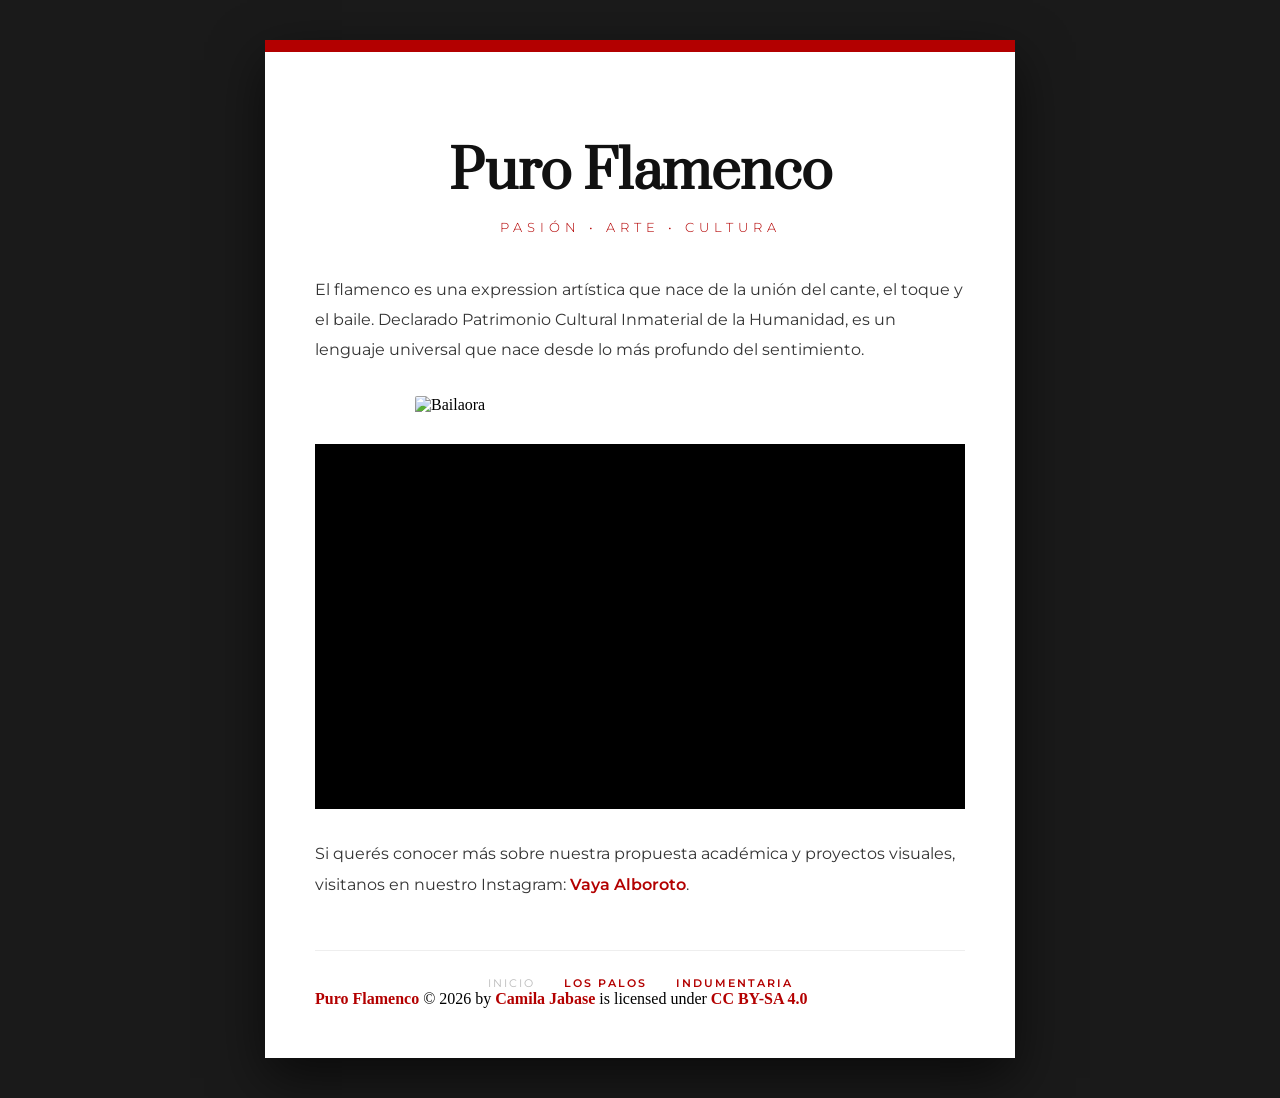
==== index.html @ e75fabd8 "Update index.html" ====
<!DOCTYPE html>
<html lang="es">
<head>
    <meta charset="UTF-8">
    <title>Puro Flamenco - Inicio</title>
    <link rel="stylesheet" href="style.css">
</head>
<body>

    <div class="contenedor-principal">
        <h1>Puro Flamenco</h1>
        <h2>Pasión • Arte • Cultura</h2>

        <p>
            El flamenco es una expression artística que nace de la unión del cante, el toque y el baile. Declarado Patrimonio Cultural Inmaterial de la Humanidad, es un lenguaje universal que nace desde lo más profundo del sentimiento.
        </p>
        
        <img src="https://www.escueladeflamencodeandalucia.es/wp-content/uploads/2023/10/flamenco-1.jpg" 
             class="foto-flamenco" 
             style="max-width: 450px; height: auto;" 
             alt="Bailaora">
        
        <div class="video-contenedor">
            <iframe src="https://www.youtube.com/embed/EWMv5dWEYvY" title="YouTube video player" frameborder="0" allow="accelerometer; autoplay; clipboard-write; encrypted-media; gyroscope; picture-in-picture; web-share" allowfullscreen></iframe>
        </div>

        <p>
            Si querés conocer más sobre nuestra propuesta académica y proyectos visuales, visitanos en nuestro Instagram: 
            <a href="https://www.instagram.com/vayaalboroto_flamenco/" target="_blank">Vaya Alboroto</a>.
        </p>

        <nav class="menu-navegacion">
            <span class="pagina-activa">Inicio</span>
            <a href="pagina2.html">Los Palos</a>
            <a href="pagina3.html">Indumentaria</a>
        </nav>

        <div class="licencia-cc">
            <a href="https://camilajabase-design.github.io/camijabase.LD/">Puro Flamenco </a> © 2026 by <a href="https://www.instagram.com/camijabase/">Camila Jabase</a> is licensed under <a href="https://creativecommons.org/licenses/by-sa/4.0/">CC BY-SA 4.0</a>
            <img src="https://mirrors.creativecommons.org/presskit/icons/cc.svg" alt="">
            <img src="https://mirrors.creativecommons.org/presskit/icons/by.svg" alt="">
            <img src="https://mirrors.creativecommons.org/presskit/icons/sa.svg" alt="">
        </div>
    </div> </body>
</html>
---- style.css ----
/* 1. FUENTES */
@import url('https://fonts.googleapis.com/css2?family=Montserrat:wght@300;400;600&family=Prata&display=swap');

/* 2. CONFIGURACIÓN DEL FONDO EXTERIOR */
html, body { 
    background-color: #1a1a1a !important; 
    margin: 0; 
    padding: 0; 
    min-height: 100vh; 
}

/* 3. CONTENEDOR PRINCIPAL (Lienzo blanco) */
.contenedor-principal {
    width: 90%;
    max-width: 750px;
    margin: 40px auto;
    padding: 50px;
    background-color: #ffffff;
    border-top: 12px solid #b30000;
    box-shadow: 0 20px 50px rgba(0,0,0,0.6);
    box-sizing: border-box;
}

/* 4. TIPOGRAFÍAS */
h1 { 
    font-family: 'Prata', serif; 
    font-size: 52px; 
    text-align: center; 
    margin-bottom: 10px;
    color: #111; 
}

h2 { 
    font-family: 'Montserrat', sans-serif; 
    font-weight: 300; 
    font-size: 13px; 
    text-transform: uppercase; 
    letter-spacing: 5px; 
    color: #b30000; 
    text-align: center; 
    margin-bottom: 40px;
}

h3 {
    font-family: 'Prata', serif;
    font-size: 22px;
    color: #111;
    margin-top: 35px;
    margin-bottom: 8px;    /* Espacio reducido con el párrafo */
    border-bottom: 2px solid #b30000;
    display: inline-block; /* La línea roja solo mide lo que mide el texto */
}

p { 
    font-family: 'Montserrat', sans-serif; 
    font-size: 16px; 
    line-height: 1.9; 
    color: #333; 
    margin-top: 0;         /* Elimina el espacio superior excesivo */
}

/* Estilo para las palabras clave al inicio del párrafo */
p strong {
    font-weight: 600;
    color: #111;
}

/* 5. MULTIMEDIA - TAMAÑO EQUILIBRADO */
.foto-flamenco { 
    width: 100%;           
    max-width: 650px;      
    height: auto; 
    display: block;        
    margin: 30px auto;     
    border-radius: 2px;    
}

.video-contenedor {
    position: relative;
    padding-bottom: 56.25%;
    height: 0;
    overflow: hidden;
    margin: 30px 0;
    background: #000;
}

.video-contenedor iframe {
    position: absolute;
    top: 0; left: 0;
    width: 100%; height: 100%;
    border: 0;
}

/* 6. LISTAS Y NAVEGACIÓN */
.lista-palos {
    list-style: none;
    padding: 0;
    margin-top: 20px;
}

.lista-palos li {
    font-family: 'Montserrat', sans-serif;
    padding: 15px 0;
    border-bottom: 1px solid #f0f0f0;
    font-size: 15px;
    color: #555;
}

.menu-navegacion {
    text-align: center;
    margin-top: 50px;
    padding-top: 25px;
    border-top: 1px solid #eee;
    font-family: 'Montserrat', sans-serif;
    text-transform: uppercase;
    letter-spacing: 2px;
    font-size: 11px;
}

.menu-navegacion a {
    color: #b30000;
    text-decoration: none;
    margin: 0 12px;
    font-weight: 600;
}

.pagina-activa {
    color: #bbb; 
    margin: 0 12px;
}

/* Estilos generales para enlaces */
a {
    color: #b30000;
    font-weight: 600;
    text-decoration: none;
}
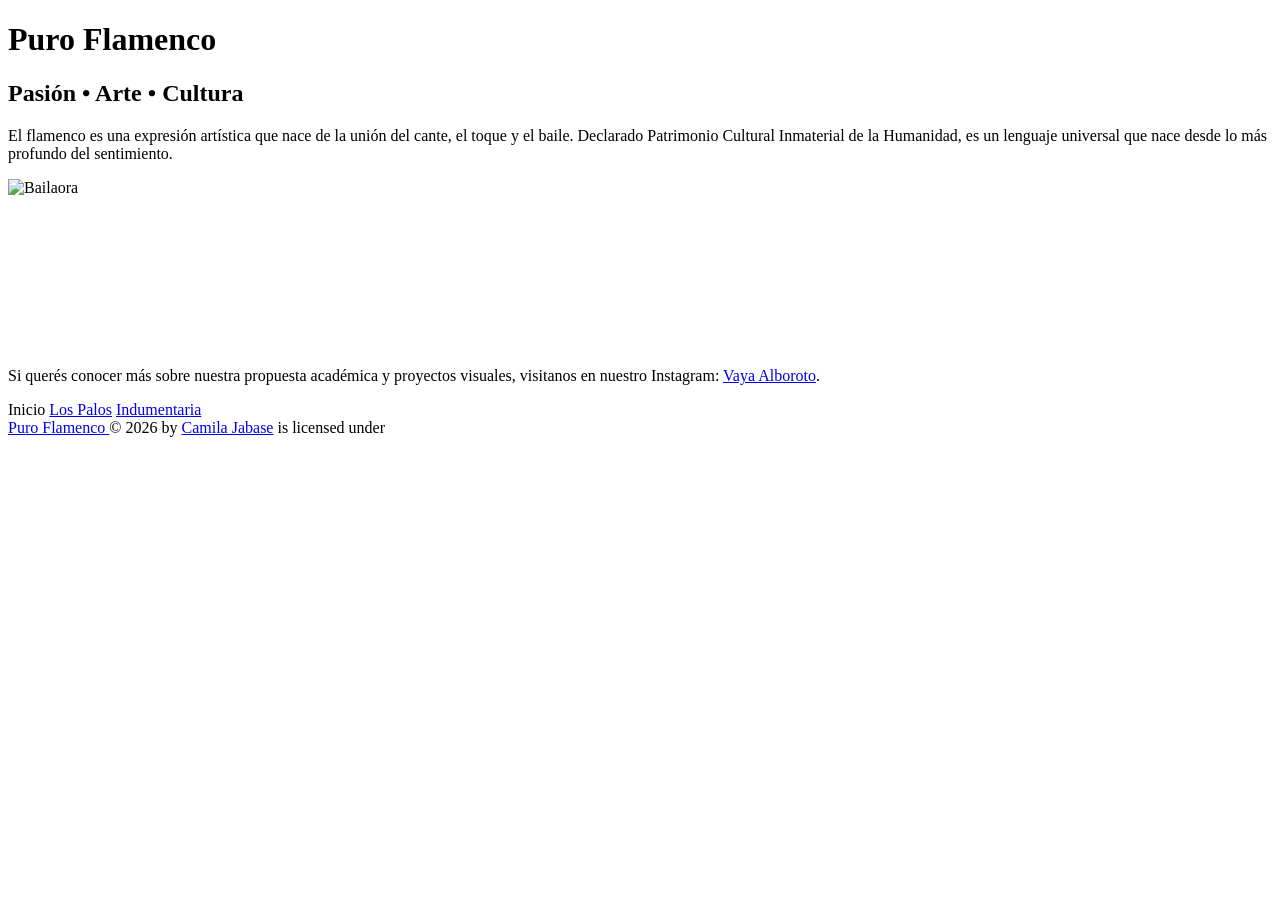
==== commit a64dfa32: "Update index.html" ====
--- a/index.html
+++ b/index.html
@@ -3,7 +3,7 @@
 <head>
     <meta charset="UTF-8">
     <title>Puro Flamenco - Inicio</title>
-    <link rel="stylesheet" href="style.css">
+    <link rel="stylesheet" href="estilo.css">
 </head>
 <body>
 
@@ -12,7 +12,7 @@
         <h2>Pasión • Arte • Cultura</h2>
 
         <p>
-            El flamenco es una expression artística que nace de la unión del cante, el toque y el baile. Declarado Patrimonio Cultural Inmaterial de la Humanidad, es un lenguaje universal que nace desde lo más profundo del sentimiento.
+            El flamenco es una expresión artística que nace de la unión del cante, el toque y el baile. Declarado Patrimonio Cultural Inmaterial de la Humanidad, es un lenguaje universal que nace desde lo más profundo del sentimiento.
         </p>
         
         <img src="https://www.escueladeflamencodeandalucia.es/wp-content/uploads/2023/10/flamenco-1.jpg" 
@@ -36,10 +36,4 @@
         </nav>
 
         <div class="licencia-cc">
-            <a href="https://camilajabase-design.github.io/camijabase.LD/">Puro Flamenco </a> © 2026 by <a href="https://www.instagram.com/camijabase/">Camila Jabase</a> is licensed under <a href="https://creativecommons.org/licenses/by-sa/4.0/">CC BY-SA 4.0</a>
-            <img src="https://mirrors.creativecommons.org/presskit/icons/cc.svg" alt="">
-            <img src="https://mirrors.creativecommons.org/presskit/icons/by.svg" alt="">
-            <img src="https://mirrors.creativecommons.org/presskit/icons/sa.svg" alt="">
-        </div>
-    </div> </body>
-</html>
+            <a href="https://camilajabase-design.github.io/camijabase.LD/">Puro Flamenco </a> © 2026 by <a href="https://www.instagram.com/camijabase/">Camila Jabase</a> is licensed under <a href="https://creativecommons
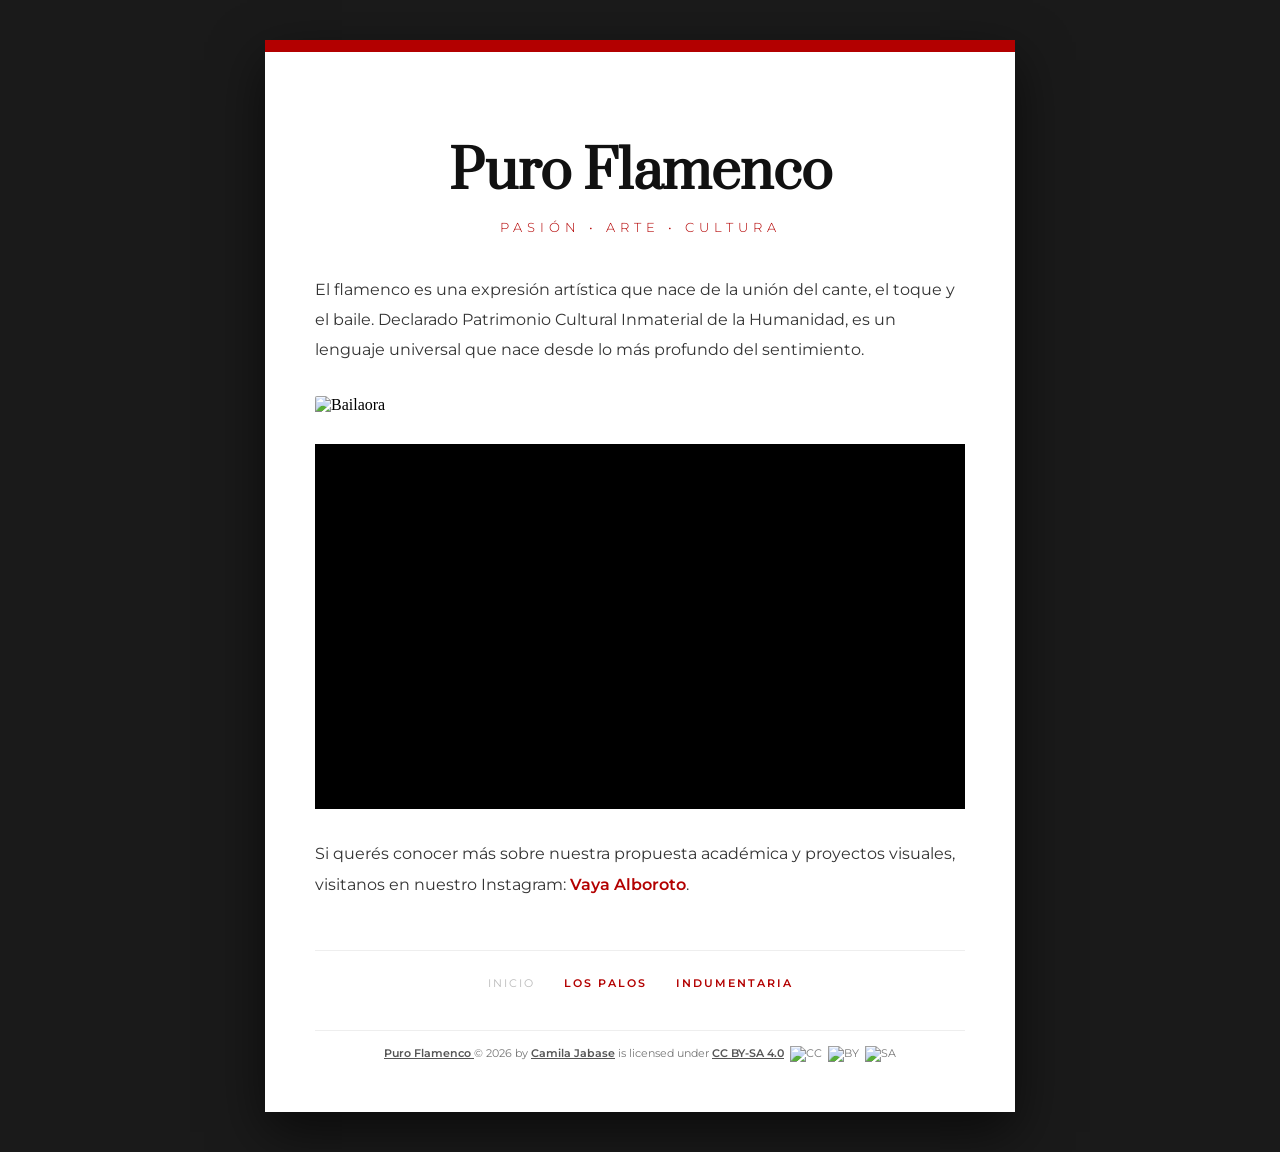
==== commit 6e66de84: "Update index.html" ====
--- a/index.html
+++ b/index.html
@@ -3,7 +3,7 @@
 <head>
     <meta charset="UTF-8">
     <title>Puro Flamenco - Inicio</title>
-    <link rel="stylesheet" href="estilo.css">
+    <link rel="stylesheet" href="style.css">
 </head>
 <body>
 
@@ -17,7 +17,7 @@
         
         <img src="https://www.escueladeflamencodeandalucia.es/wp-content/uploads/2023/10/flamenco-1.jpg" 
              class="foto-flamenco" 
-             style="max-width: 450px; height: auto;" 
+             style="width: 100%; max-width: 650px; height: auto; display: block; margin: 30px auto; border-radius: 2px;" 
              alt="Bailaora">
         
         <div class="video-contenedor">
@@ -35,5 +35,12 @@
             <a href="pagina3.html">Indumentaria</a>
         </nav>
 
-        <div class="licencia-cc">
-            <a href="https://camilajabase-design.github.io/camijabase.LD/">Puro Flamenco </a> © 2026 by <a href="https://www.instagram.com/camijabase/">Camila Jabase</a> is licensed under <a href="https://creativecommons
+        <div class="licencia-cc" style="margin-top: 40px; text-align: center; font-family: 'Montserrat', sans-serif; font-size: 11px; color: #777; border-top: 1px solid #eee; padding-top: 15px;">
+            <a href="https://camilajabase-design.github.io/camijabase.LD/" style="color: #555; text-decoration: underline;">Puro Flamenco </a> © 2026 by <a href="https://www.instagram.com/camijabase/" style="color: #555; text-decoration: underline;">Camila Jabase</a> is licensed under <a href="https://creativecommons.org/licenses/by-sa/4.0/" style="color: #555; text-decoration: underline;">CC BY-SA 4.0</a>
+            <img src="https://mirrors.creativecommons.org/presskit/icons/cc.svg" alt="CC" style="width: 16px; height: 16px; margin-left: 3px; vertical-align: middle;">
+            <img src="https://mirrors.creativecommons.org/presskit/icons/by.svg" alt="BY" style="width: 16px; height: 16px; margin-left: 3px; vertical-align: middle;">
+            <img src="https://mirrors.creativecommons.org/presskit/icons/sa.svg" alt="SA" style="width: 16px; height: 16px; margin-left: 3px; vertical-align: middle;">
+        </div>
+
+    </div> </body>
+</html>
--- a/style.css
+++ b/style.css
@@ -0,0 +1,147 @@
+/* ==========================================================================
+   estilo.css - DISEÑO EDITORIAL COMPLETAMENTE CORREGIDO
+   ========================================================================== */
+
+/* 1. FUENTES */
+@import url('https://fonts.googleapis.com/css2?family=Montserrat:wght@300;400;600&family=Prata&display=swap');
+
+/* 2. CONFIGURACIÓN DEL FONDO EXTERIOR */
+html, body { 
+    background-color: #1a1a1a !important; 
+    margin: 0; 
+    padding: 0; 
+    min-height: 100vh; 
+}
+
+/* 3. CONTENEDOR PRINCIPAL (Lienzo blanco) */
+.contenedor-principal {
+    width: 90%;
+    max-width: 750px;
+    margin: 40px auto;
+    padding: 50px;
+    background-color: #ffffff;
+    border-top: 12px solid #b30000;
+    box-shadow: 0 20px 50px rgba(0,0,0,0.6);
+    box-sizing: border-box;
+}
+
+/* 4. TIPOGRAFÍAS Y JERARQUÍAS */
+h1 { 
+    font-family: 'Prata', serif; 
+    font-size: 52px; 
+    text-align: center; 
+    margin-bottom: 10px;
+    color: #111; 
+}
+
+h2 { 
+    font-family: 'Montserrat', sans-serif; 
+    font-weight: 300; 
+    font-size: 13px; 
+    text-transform: uppercase; 
+    letter-spacing: 5px; 
+    color: #b30000; 
+    text-align: center; 
+    margin-bottom: 40px;
+}
+
+h3 {
+    font-family: 'Prata', serif;
+    font-size: 22px;
+    color: #111;
+    margin-top: 35px;
+    margin-bottom: 8px;    /* Espacio ajustado para que no quede el "aire" suelto */
+    border-bottom: 2px solid #b30000;
+    display: inline-block; /* La línea mide justo lo que mide el texto del título */
+}
+
+p { 
+    font-family: 'Montserrat', sans-serif; 
+    font-size: 16px; 
+    line-height: 1.9; 
+    color: #333; 
+    margin-top: 0;         /* Elimina el espacio superior nativo del navegador */
+}
+
+/* Estilo para destacar las palabras clave al inicio de los párrafos */
+p strong {
+    font-weight: 600;
+    color: #111;
+}
+
+/* 5. MULTIMEDIA - TAMAÑO EQUILIBRADO */
+.foto-flamenco { 
+    width: 100%;           
+    max-width: 650px;      
+    height: auto; 
+    display: block;        
+    margin: 30px auto;     
+    border-radius: 2px;    
+}
+
+.video-contenedor {
+    position: relative;
+    padding-bottom: 56.25%;
+    height: 0;
+    overflow: hidden;
+    margin: 30px 0;
+    background: #000;
+}
+
+.video-contenedor iframe {
+    position: absolute;
+    top: 0; left: 0;
+    width: 100%; height: 100%;
+    border: 0;
+}
+
+/* 6. LISTAS Y NAVEGACIÓN */
+.lista-palos {
+    list-style: none;
+    padding: 0;
+    margin-top: 20px;
+}
+
+.lista-palos li {
+    font-family: 'Montserrat', sans-serif;
+    padding: 15px 0;
+    border-bottom: 1px solid #f0f0f0;
+    font-size: 15px;
+    color: #555;
+}
+
+.menu-navegacion {
+    text-align: center;
+    margin-top: 50px;
+    padding-top: 25px;
+    border-top: 1px solid #eee;
+    font-family: 'Montserrat', sans-serif;
+    text-transform: uppercase;
+    letter-spacing: 2px;
+    font-size: 11px;
+}
+
+.menu-navegacion a {
+    color: #b30000;
+    text-decoration: none;
+    margin: 0 12px;
+    font-weight: 600;
+}
+
+.pagina-activa {
+    color: #bbb; 
+    margin: 0 12px;
+}
+
+/* Enlaces generales dentro de los párrafos */
+a {
+    color: #b30000;
+    font-weight: 600;
+    text-decoration: none;
+}
+
+/* 7. ESTILOS DE LA LICENCIA (Súper limpio para el parcial) */
+.licencia-cc {
+    margin-top: 40px;
+    text-align: center;
+    font-family: 'Montserrat', sans-serif;
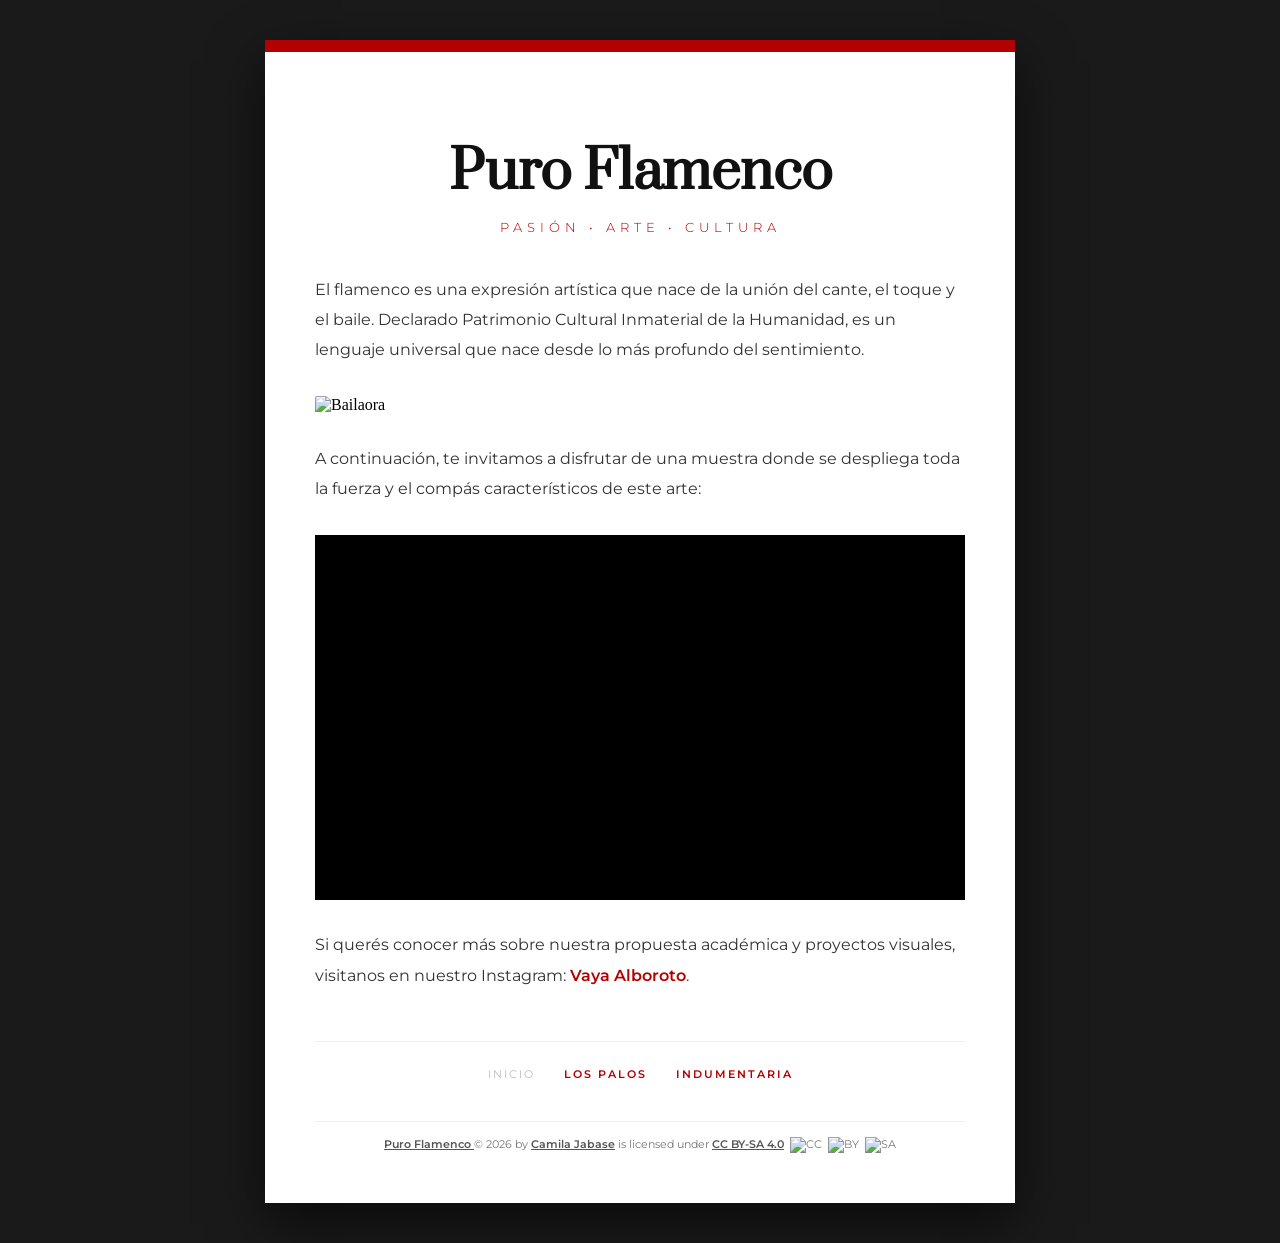
==== commit 9865f74a: "Update index.html" ====
--- a/index.html
+++ b/index.html
@@ -19,7 +19,9 @@
              class="foto-flamenco" 
              style="width: 100%; max-width: 650px; height: auto; display: block; margin: 30px auto; border-radius: 2px;" 
              alt="Bailaora">
-        
+        <p>
+            A continuación, te invitamos a disfrutar de una muestra donde se despliega toda la fuerza y el compás característicos de este arte:
+        </p>
         <div class="video-contenedor">
             <iframe src="https://www.youtube.com/embed/EWMv5dWEYvY" title="YouTube video player" frameborder="0" allow="accelerometer; autoplay; clipboard-write; encrypted-media; gyroscope; picture-in-picture; web-share" allowfullscreen></iframe>
         </div>
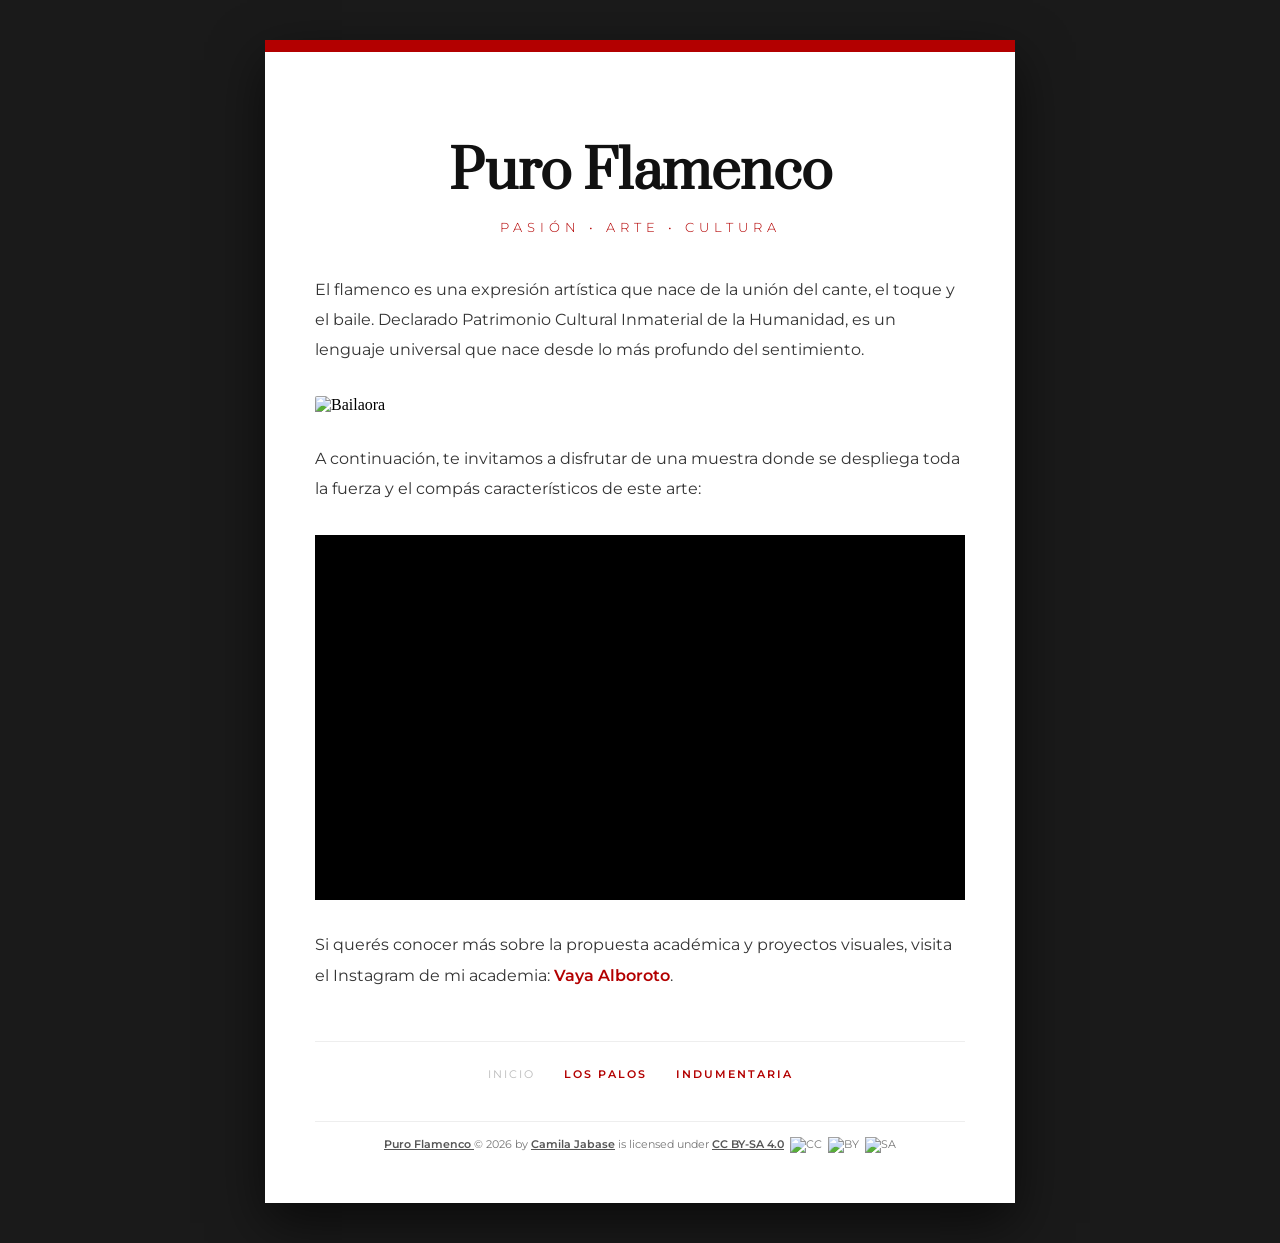
==== commit a1286721: "Update index.html" ====
--- a/index.html
+++ b/index.html
@@ -27,7 +27,7 @@
         </div>
 
         <p>
-            Si querés conocer más sobre nuestra propuesta académica y proyectos visuales, visitanos en nuestro Instagram: 
+            Si querés conocer más sobre la propuesta académica y proyectos visuales, visita el Instagram de mi academia: 
             <a href="https://www.instagram.com/vayaalboroto_flamenco/" target="_blank">Vaya Alboroto</a>.
         </p>
 
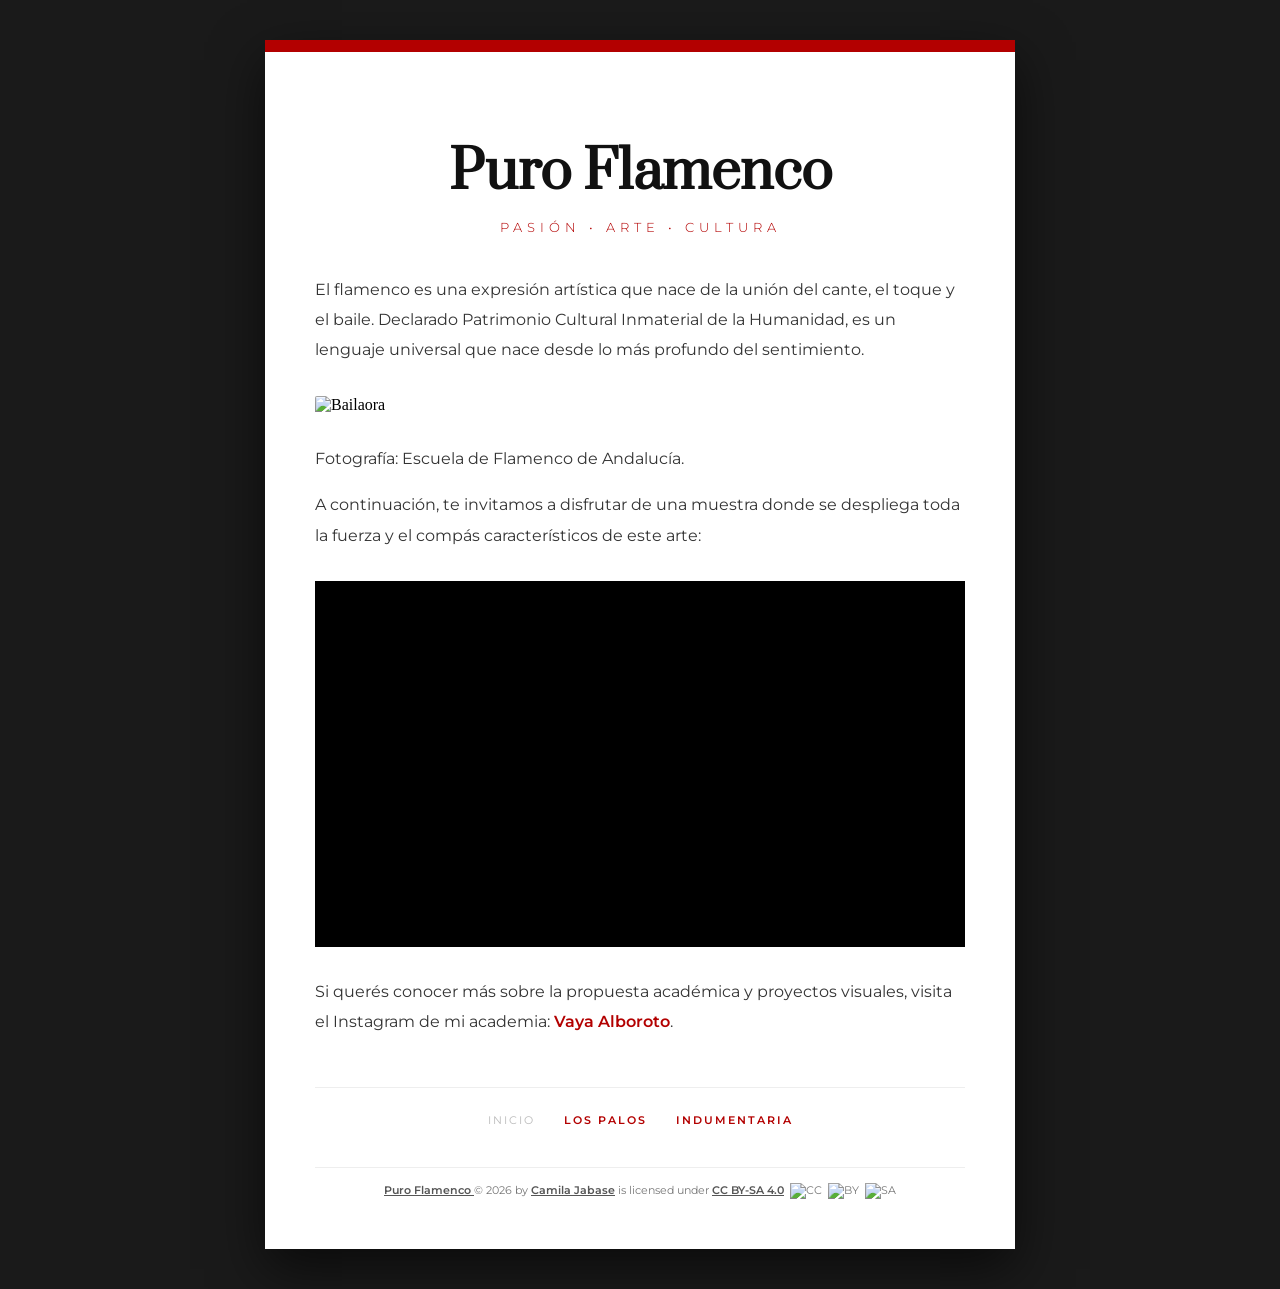
==== commit 90d90b55: "Update index.html" ====
--- a/index.html
+++ b/index.html
@@ -19,6 +19,7 @@
              class="foto-flamenco" 
              style="width: 100%; max-width: 650px; height: auto; display: block; margin: 30px auto; border-radius: 2px;" 
              alt="Bailaora">
+        <p class="epigrafe-foto">Fotografía: Escuela de Flamenco de Andalucía.</p>
         <p>
             A continuación, te invitamos a disfrutar de una muestra donde se despliega toda la fuerza y el compás característicos de este arte:
         </p>
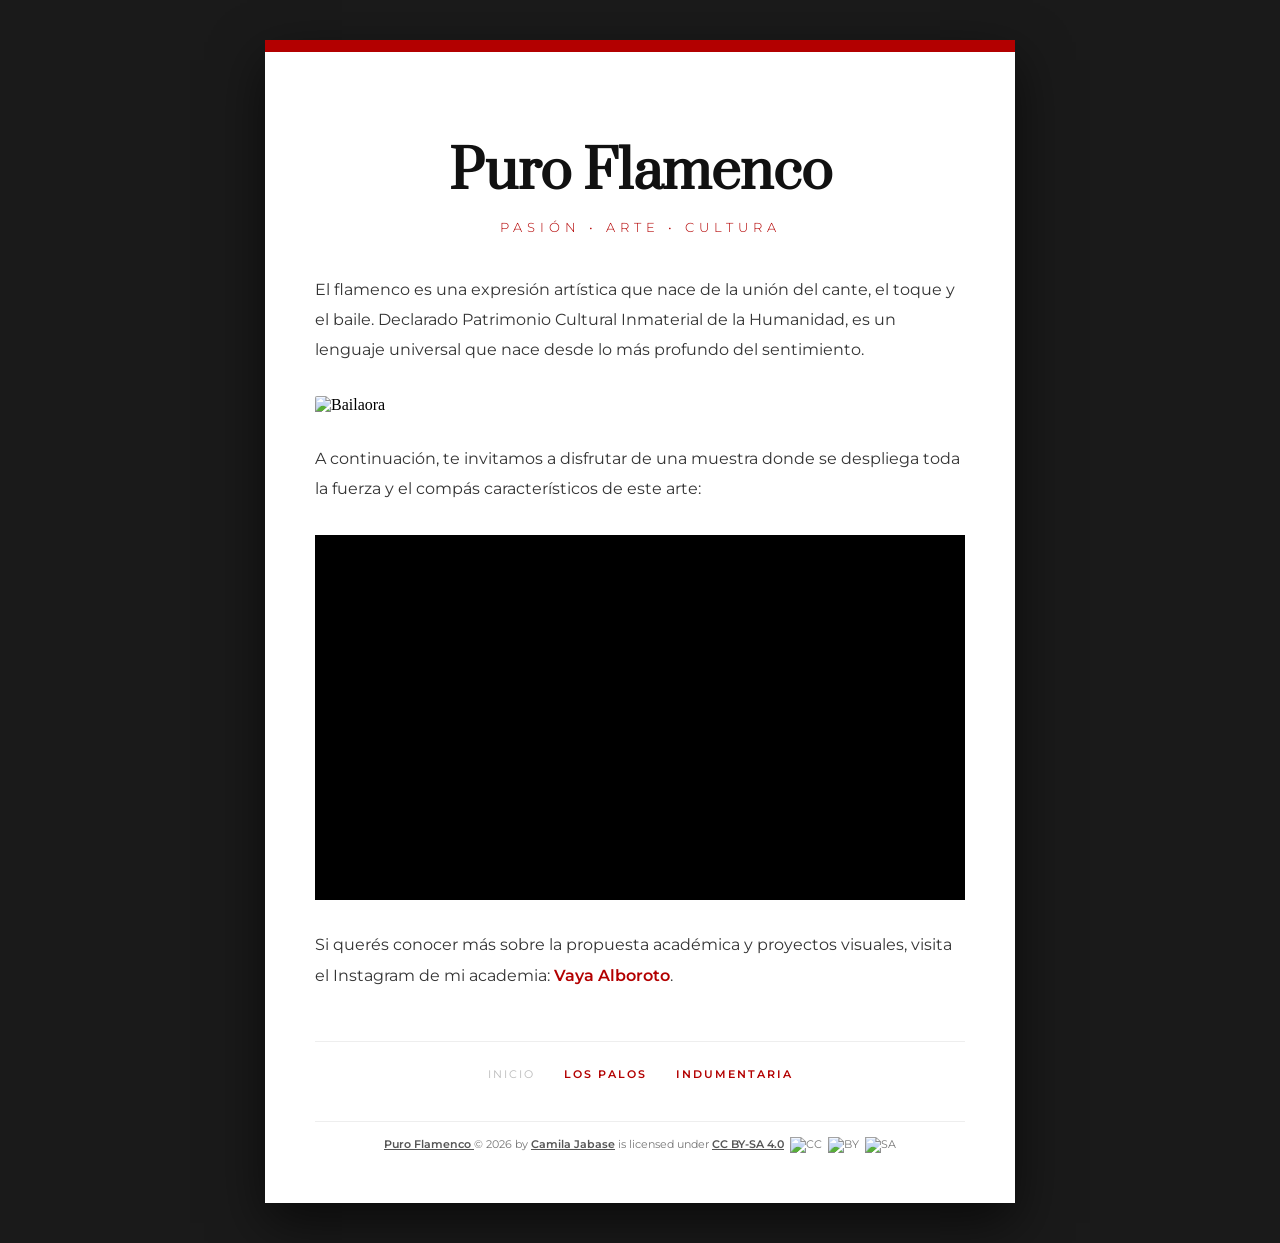
==== commit f0d5fdef: "Update index.html" ====
--- a/index.html
+++ b/index.html
@@ -19,7 +19,7 @@
              class="foto-flamenco" 
              style="width: 100%; max-width: 650px; height: auto; display: block; margin: 30px auto; border-radius: 2px;" 
              alt="Bailaora">
-        <p class="epigrafe-foto">Fotografía: Escuela de Flamenco de Andalucía.</p>
+        
         <p>
             A continuación, te invitamos a disfrutar de una muestra donde se despliega toda la fuerza y el compás característicos de este arte:
         </p>
--- a/style.css
+++ b/style.css
@@ -140,8 +140,14 @@
     text-decoration: none;
 }
 
-/* 7. ESTILOS DE LA LICENCIA (Súper limpio para el parcial) */
-.licencia-cc {
-    margin-top: 40px;
-    text-align: center;
-    font-family: 'Montserrat', sans-serif;
+.epigrafe-foto {
+    text-align: left; /* O center, si preferís centrado debajo de la foto */
+    font-family: 'Montserrat', sans-serif !important;
+    font-size: 9px !important;            /* Forzamos el tamaño minúsculo */
+    color: #bbb !important;               /* Gris bien claro para que no compita */
+    font-style: italic !important;        /* Cursiva sutil */
+    letter-spacing: 0.5px;
+    margin-top: 8px;                     /* Espacio respecto a la foto de arriba */
+    margin-bottom: 25px;                  /* Despega el texto que le sigue */
+    display: block;
+}
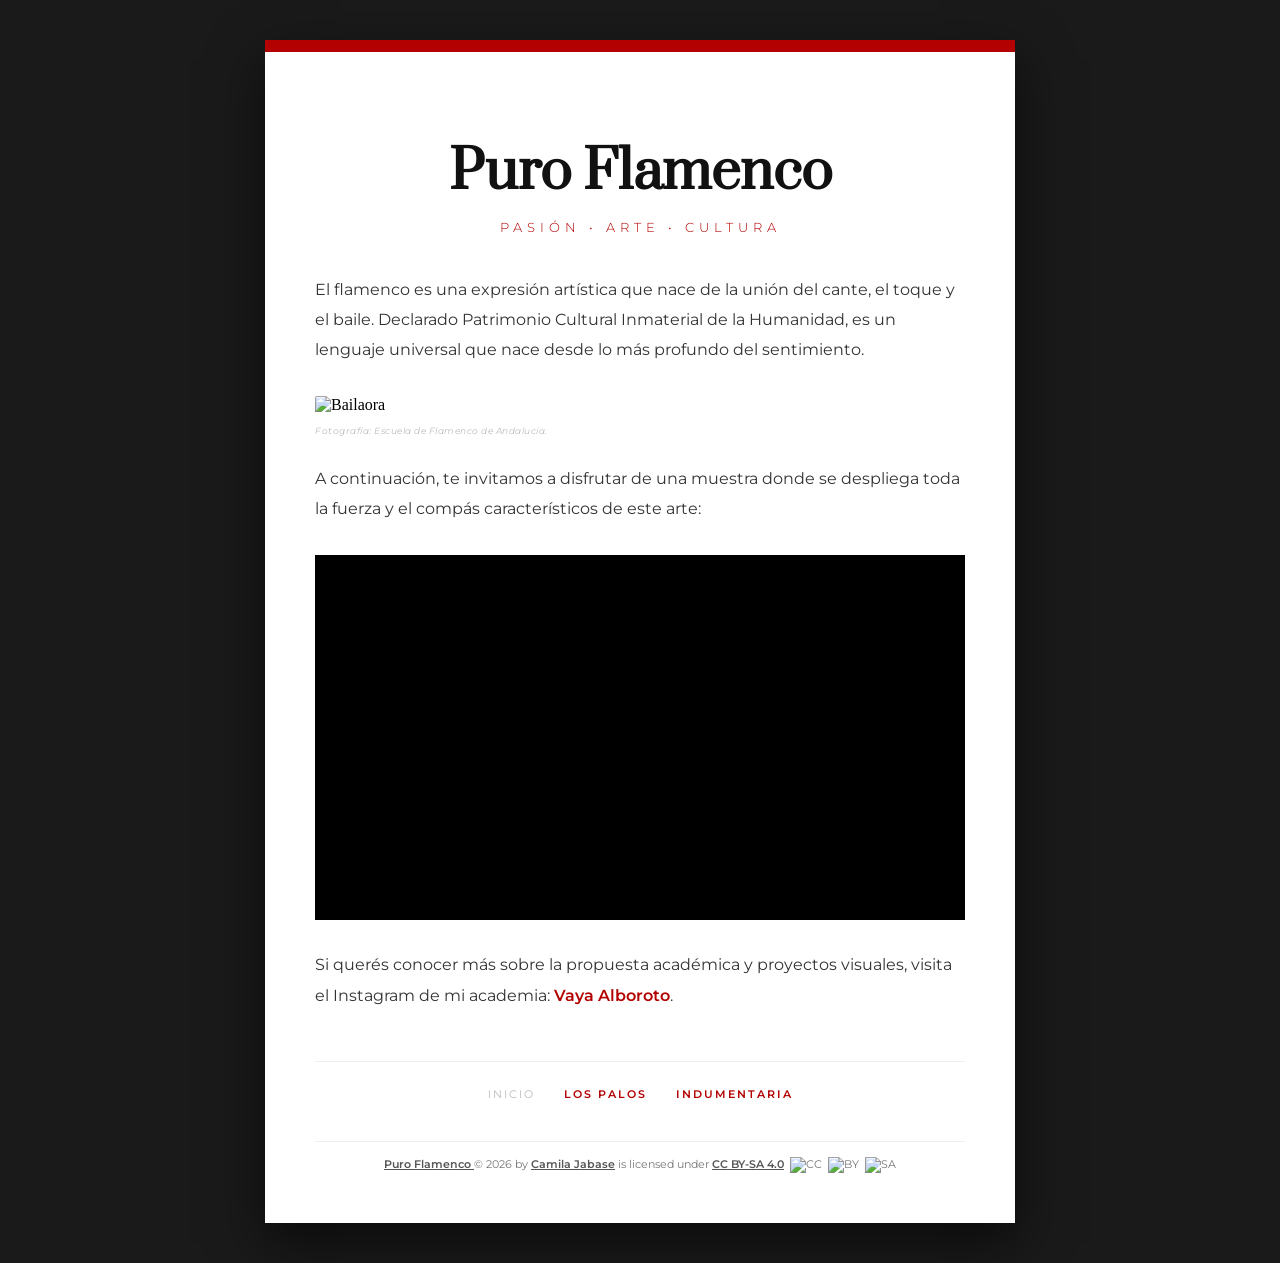
==== commit c69f3152: "Update index.html" ====
--- a/index.html
+++ b/index.html
@@ -19,6 +19,7 @@
              class="foto-flamenco" 
              style="width: 100%; max-width: 650px; height: auto; display: block; margin: 30px auto; border-radius: 2px;" 
              alt="Bailaora">
+        <p class="epigrafe-foto">Fotografía: Escuela de Flamenco de Andalucía.</p>
         
         <p>
             A continuación, te invitamos a disfrutar de una muestra donde se despliega toda la fuerza y el compás característicos de este arte:
--- a/style.css
+++ b/style.css
@@ -1,7 +1,3 @@
-/* ==========================================================================
-   estilo.css - DISEÑO EDITORIAL COMPLETAMENTE CORREGIDO
-   ========================================================================== */
-
 /* 1. FUENTES */
 @import url('https://fonts.googleapis.com/css2?family=Montserrat:wght@300;400;600&family=Prata&display=swap');
 
@@ -50,9 +46,9 @@
     font-size: 22px;
     color: #111;
     margin-top: 35px;
-    margin-bottom: 8px;    /* Espacio ajustado para que no quede el "aire" suelto */
+    margin-bottom: 8px;   
     border-bottom: 2px solid #b30000;
-    display: inline-block; /* La línea mide justo lo que mide el texto del título */
+    display: inline-block; 
 }
 
 p { 
@@ -60,10 +56,10 @@
     font-size: 16px; 
     line-height: 1.9; 
     color: #333; 
-    margin-top: 0;         /* Elimina el espacio superior nativo del navegador */
+    margin-top: 0;         
 }
 
-/* Estilo para destacar las palabras clave al inicio de los párrafos */
+
 p strong {
     font-weight: 600;
     color: #111;
@@ -141,13 +137,13 @@
 }
 
 .epigrafe-foto {
-    text-align: left; /* O center, si preferís centrado debajo de la foto */
+    display: block;
     font-family: 'Montserrat', sans-serif !important;
-    font-size: 9px !important;            /* Forzamos el tamaño minúsculo */
-    color: #bbb !important;               /* Gris bien claro para que no compita */
-    font-style: italic !important;        /* Cursiva sutil */
+    font-size: 9px !important;           
+    color: #bbb !important;             
+    font-style: italic !important;       
     letter-spacing: 0.5px;
-    margin-top: 8px;                     /* Espacio respecto a la foto de arriba */
-    margin-bottom: 25px;                  /* Despega el texto que le sigue */
-    display: block;
-}
+    
+    margin-top: -22px !important;         
+    margin-bottom: 25px !important;      
+    text-align: left;
